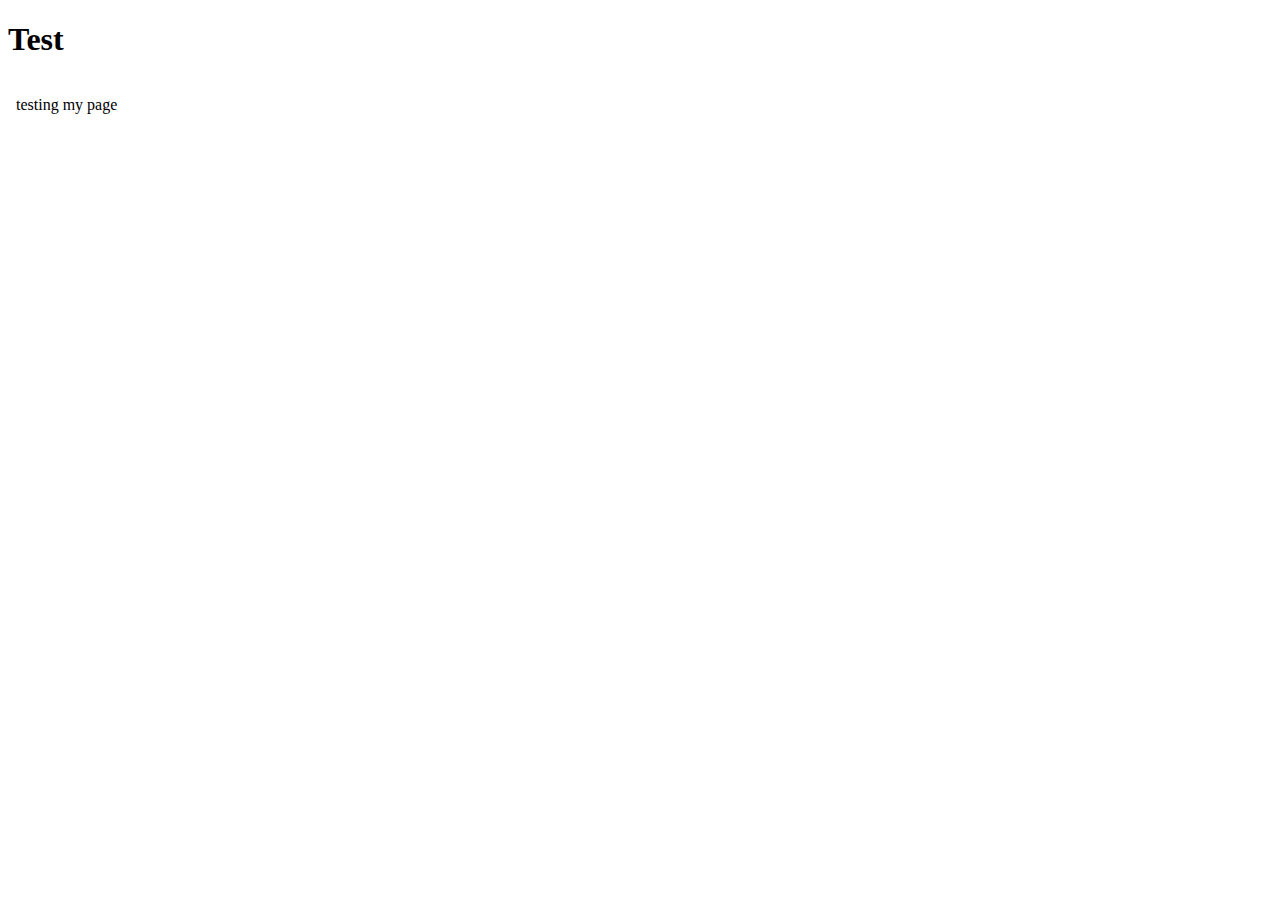
==== index.html @ cadd4c86 "Dynamic content - loading" ====
<!DOCTYPE html>
<html>
    <head>
        <meta charset="utf-8" />
        <title>DanFollesa</title>

        <script src="root/Scripts/loadContent.js"></script>
    </head>

    <body>
        <div  class = "button" id="galleryLink"><h1>Test</h1></div>
        <dev id="content">
            <object type="text/html" data="root/Public/Content/home.html"></object>
        </dev>
    </body>
</html>
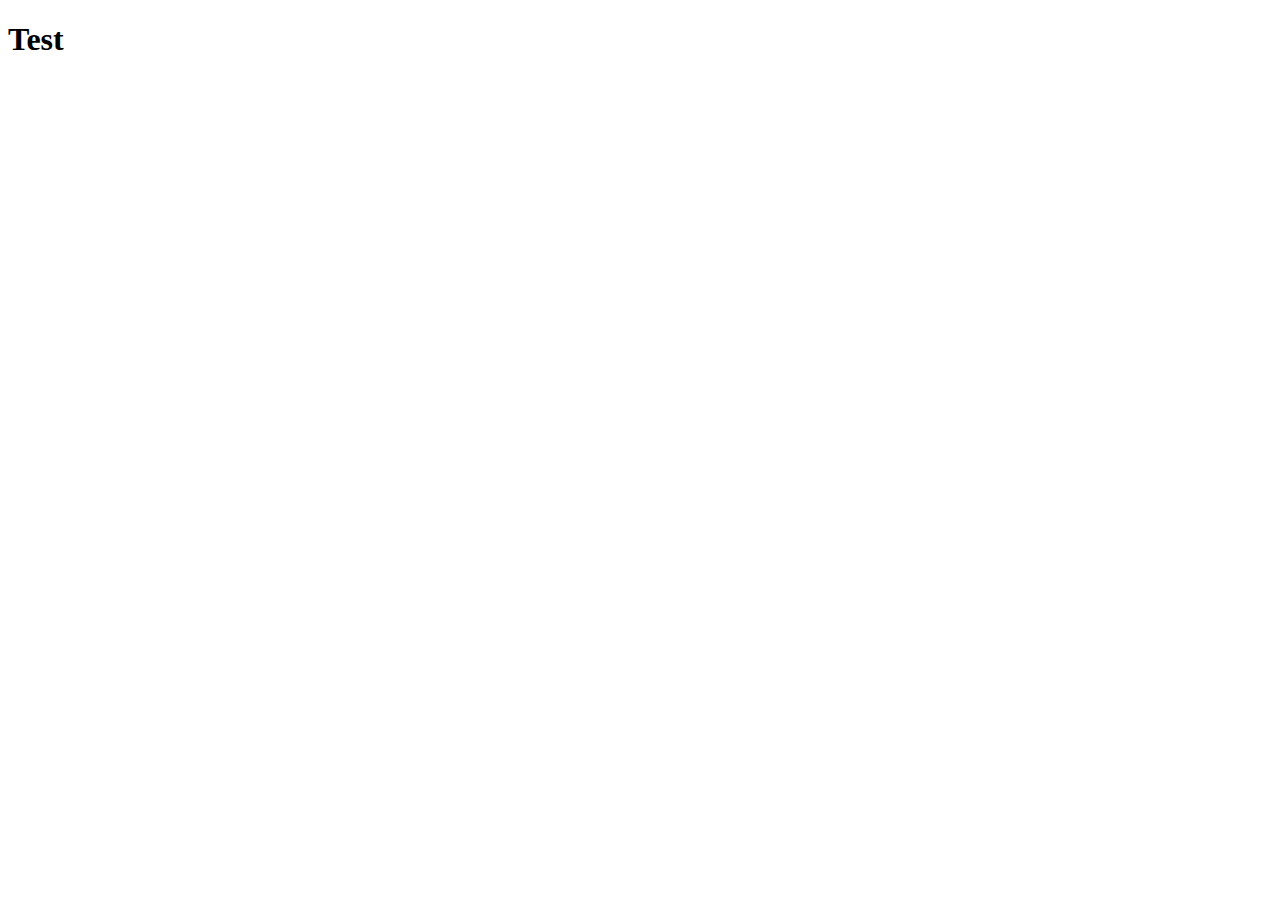
==== commit 71860622: "Testing XMLHttpRequest" ====
--- a/index.html
+++ b/index.html
@@ -8,9 +8,12 @@
     </head>
 
     <body>
-        <div  class = "button" id="galleryLink"><h1>Test</h1></div>
+        <div  class = "button" id="galleryLink">
+            <h1>Test</h1>
+        </div>
+        
         <dev id="content">
-            <object type="text/html" data="root/Public/Content/home.html"></object>
+            
         </dev>
     </body>
-</html>+</html>
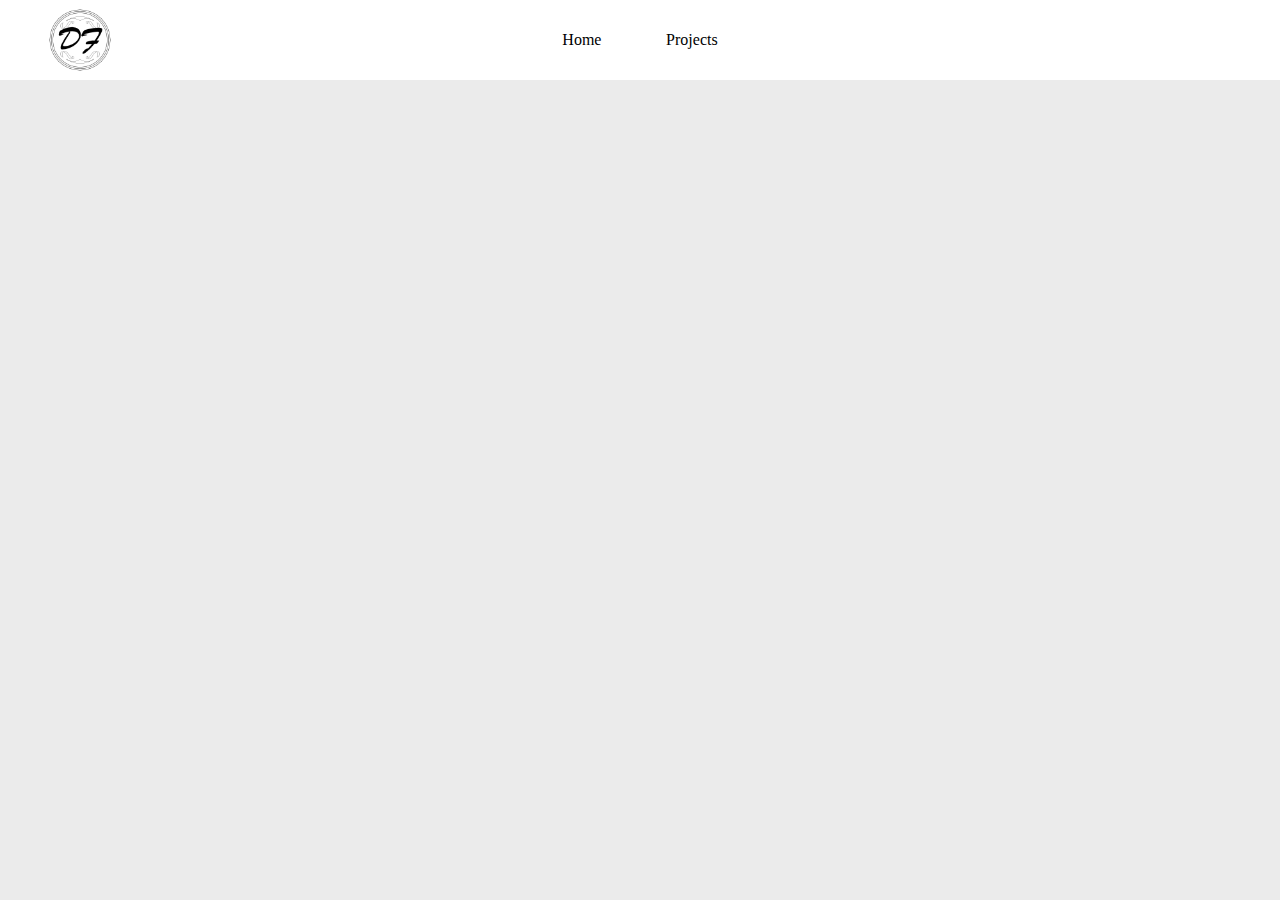
==== commit e6c5bdc1: "Header layout" ====
--- a/index.html
+++ b/index.html
@@ -1,19 +1,32 @@
-<!DOCTYPE html>
-<html>
-    <head>
-        <meta charset="utf-8" />
-        <title>DanFollesa</title>
-
-        <script src="root/Scripts/loadContent.js"></script>
-    </head>
-
-    <body>
-        <div  class = "button" id="galleryLink">
-            <h1>Test</h1>
-        </div>
-        
-        <dev id="content">
-            
-        </dev>
-    </body>
-</html>
+<!DOCTYPE html>
+<html>
+    <head>
+        <meta charset="utf-8" />
+        <title>DanFollesa</title>
+
+        <meta name="viewport" content="width=device-width,initial-scale=1" />
+        <link rel="stylesheet" href="root/css/style.css" />
+        <script defer src="root/Scripts/loadContent.js"></script>
+    </head>
+
+    <body>        
+        <header>
+            <div class="header__logo">
+                <img class="logo__img" src="root/Public/Assets/logo_small.png" alt=""></img>
+            </div>
+
+            <div class="header__container">
+                
+
+                <div class="navigation">
+                    <a class="buttonNavbar">Home</a>
+                    <a class="buttonNavbar" id="buttonGallery">Projects</a>
+                </div>
+            </div>
+        </header>
+
+        <main>
+            
+        </main>
+    </body>
+</html>
--- a/root/css/style.css
+++ b/root/css/style.css
@@ -0,0 +1,71 @@
+/*----------Variables----------*/
+
+:root {
+    --color-primary: #EBEBEB;
+    --color-secondary: #ffffff;
+    --color-accents: #00AADA;
+}
+
+/*----------Header----------*/
+
+* {
+    margin: 0;
+    padding: 0;
+    border: 0;
+    /*vertical-align: baseline;
+    overflow: visible;*/
+}
+
+body {
+    background-color: var(--color-primary);
+}
+
+header {
+    width: 100%;
+    height: 5em;
+}
+
+.header__container {
+    width: 100%;
+    height: 100%;
+
+    background-color: var(--color-secondary);
+
+    display: grid;
+
+    grid-template-columns: auto 200px auto;
+
+    gap: 5px;
+}
+
+.navigation {
+    grid-column: 2;
+
+    height: 100%;
+    align-items: center;
+
+    display: flex;
+
+    justify-content: space-around;
+
+    flex-direction: row;
+    gap: 20px;   
+}
+
+.header__logo {
+    position: absolute;
+    left: 3em;
+
+
+    height: 5em;
+    width: 200px;
+}
+
+.logo__img {
+    height: 4em;
+    width: 4em;
+
+    margin-top: 0.5em;
+
+    object-fit: scale-down;
+}
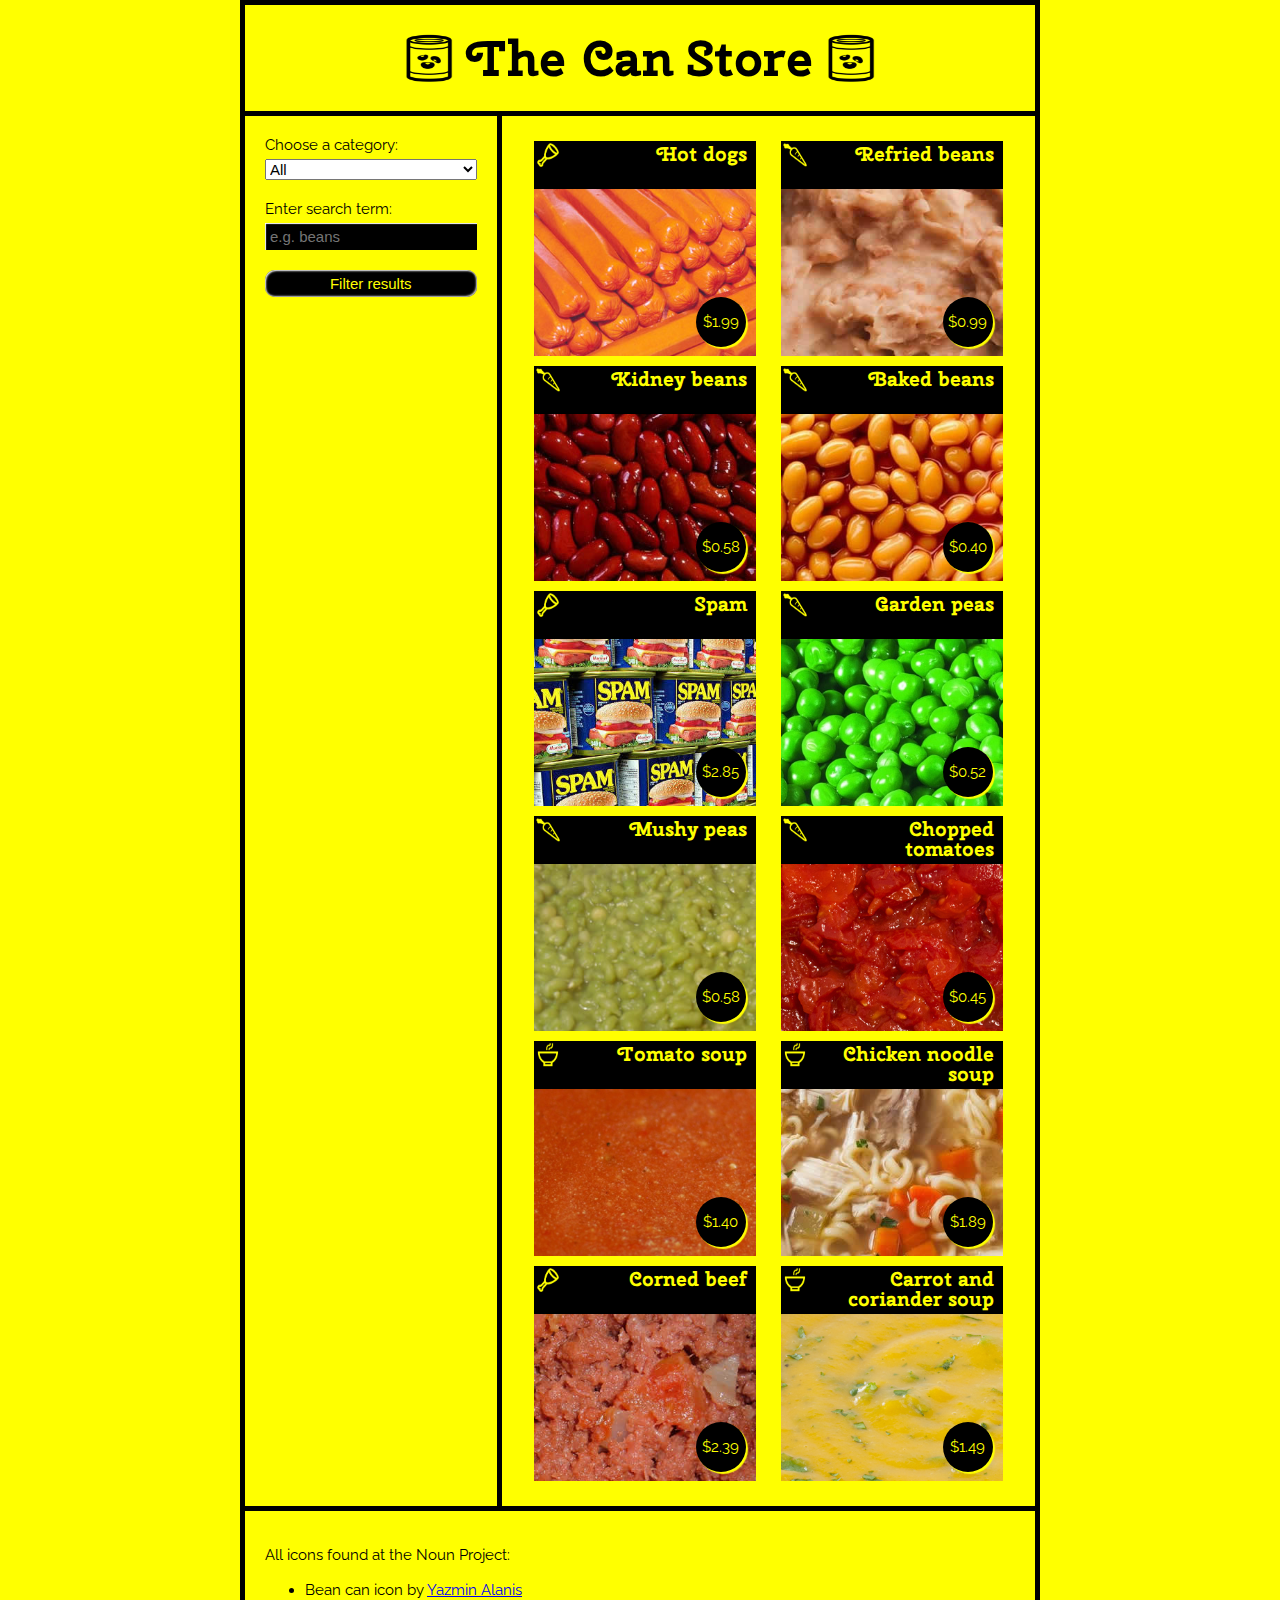
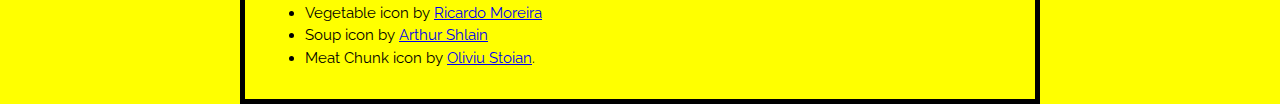
==== commit de106cbd: "Testing ajax from MDN's canstore" ====
--- a/index.html
+++ b/index.html
@@ -1,32 +1,53 @@
-<!DOCTYPE html>
-<html>
-    <head>
-        <meta charset="utf-8" />
-        <title>DanFollesa</title>
-
-        <meta name="viewport" content="width=device-width,initial-scale=1" />
-        <link rel="stylesheet" href="root/css/style.css" />
-        <script defer src="root/Scripts/loadContent.js"></script>
-    </head>
-
-    <body>        
-        <header>
-            <div class="header__logo">
-                <img class="logo__img" src="root/Public/Assets/logo_small.png" alt=""></img>
-            </div>
-
-            <div class="header__container">
-                
-
-                <div class="navigation">
-                    <a class="buttonNavbar">Home</a>
-                    <a class="buttonNavbar" id="buttonGallery">Projects</a>
-                </div>
-            </div>
-        </header>
-
-        <main>
-            
-        </main>
-    </body>
-</html>
+<!DOCTYPE html>
+<html lang="en-us">
+  <head>
+    <meta charset="utf-8">
+    <meta name="viewport" content="width=device-width, initial-scale=1.0">
+    <title>The Can Store</title>
+    <link href="https://fonts.googleapis.com/css?family=Cherry+Swash|Raleway" rel="stylesheet">
+    <link href="can-style.css" rel="stylesheet">
+
+  </head>
+
+  <body>
+    <header>
+      <h1>The Can Store</h1>
+    </header>
+    <div>
+      <aside>
+        <form>
+          <div>
+            <label for="category">Choose a category:</label>
+            <select id="category">
+              <option selected>All</option>
+              <option>Vegetables</option>
+              <option>Meat</option>
+              <option>Soup</option>
+            </select>
+          </div>
+          <div>
+            <label for="searchTerm">Enter search term:</label>
+            <input type="text" id="searchTerm" placeholder="e.g. beans">
+          </div>
+          <div>
+            <button>Filter results</button>
+          </div>
+        </form>
+      </aside>
+      <main>
+
+      </main>
+    </div>
+    <footer>
+      <p>All icons found at the Noun Project:</p>
+
+      <ul>
+        <li>Bean can icon by <a href="https://thenounproject.com/yalanis/">Yazmin Alanis</a></li>
+        <li>Vegetable icon by <a href="https://thenounproject.com/skatakila/">Ricardo Moreira</a></li>
+        <li>Soup icon by <a href="https://thenounproject.com/ArtZ91/">Arthur Shlain</a></li>
+        <li>Meat Chunk icon by <a href="https://thenounproject.com/smashicons/">Oliviu Stoian</a>.</li>
+      </ul>
+    </footer>
+    <script src="can-script.js"></script>
+  </body>
+</html>
--- a/can-style.css
+++ b/can-style.css
@@ -0,0 +1,214 @@
+/* General */
+
+html {
+  font-family: 'Raleway', sans-serif;
+  background-color: yellow;
+  font-size: 10px;
+}
+
+body {
+  width: 800px;
+  margin: 0 auto;
+}
+
+/* Typography */
+
+h1, h2 {
+  font-family: 'Cherry Swash', cursive;
+  margin: 0;
+  text-align: center;
+}
+
+h1 {
+  font-size: 5rem;
+  background: url(icons/bean_can.png) no-repeat 20% center, url(icons/bean_can.png) no-repeat 80% center;
+  background-size: 48px 48px;
+}
+
+h2 {
+  font-size: 2rem;
+  color: yellow;
+  text-align: right;
+  width: 160px;
+  position: absolute;
+  right: 4%;
+  z-index: 3000;
+  text-shadow: 2px 2px 1px black;
+  line-height: 2rem;
+  padding-top: 0.3rem;
+}
+
+
+
+p, label, input, select, button, li {
+  font-size: 1.5rem;
+}
+
+li {
+  line-height: 1.5;
+}
+
+/* block styling */
+
+header, aside, main, footer {
+  padding: 20px;
+}
+
+header {
+  border: 5px solid black;
+  border-bottom: 0;
+}
+
+aside {
+  border-right: 5px solid black;
+}
+
+body > div {
+  border: 5px solid black;
+  display: flex;
+}
+
+footer {
+  border: 5px solid black;
+  border-top: 0;
+}
+
+aside {
+  flex: 3;
+}
+
+main {
+  flex: 7;
+}
+
+/* Form styling */
+
+aside {
+  display: flex;
+  flex-flow: column;
+  align-items: stretch;
+}
+
+aside div {
+  margin-bottom: 20px;
+}
+
+label, select, input {
+  display: block;
+}
+
+label {
+  margin-bottom: 5px;
+}
+
+select, input, button {
+  width: 100%;
+}
+
+input {
+  background: black;
+  box-shadow: inset 1px 1px 1px white;
+  color: yellow;
+  border: none;
+  padding: 5px;
+  width: 201.5px;
+}
+
+button {
+  background: black;
+  color: yellow;
+  padding: 5px 0;
+  border: none;
+  border-radius: 10px;
+  box-shadow: inset 1px 1px 2px white, inset -1px -1px 2px #ccc;
+}
+
+/* Styling the products */
+
+main {
+  display: flex;
+  flex-flow: row wrap;
+  justify-content: space-around;
+}
+
+section {
+  width: 45%;
+  margin: 5px;
+  background-color: black;
+  position: relative;
+  height: 215px;
+}
+
+section img {
+  width: 100%;
+  display: block;
+  position: absolute;
+  bottom: 0px;
+}
+
+section p {
+  color: yellow;
+  background: black;
+  width: 50px;
+  height: 50px;
+  line-height: 50px;
+  text-align: center;
+  border-radius: 50%;
+  box-shadow: 2px 2px 1px yellow;
+  position: absolute;
+  right: 10px;
+  bottom: -6px;
+  z-index: 2000;
+}
+
+.vegetables {
+  background: black url(icons/vegetable.png) no-repeat 2px 2px;
+  background-size: 24px 24px;
+}
+
+.meat {
+  background: black url(icons/meat.png) no-repeat 2px 2px;
+  background-size: 24px 24px;
+}
+
+.soup {
+  background: black url(icons/soup.png) no-repeat 2px 2px;
+  background-size: 24px 24px;
+}
+
+/* mobile responsive styles*/
+@media screen and (max-width: 800px){
+  body, body div {
+    display: grid;
+    max-width: 480px;
+  }
+  header {
+    grid-row: 1;
+    margin-top: 10px;
+  }  
+  header h1 {
+    font-size: 3.5rem;
+    font-weight: bold;
+    background: url(icons/bean_can.png) no-repeat 0% center, url(icons/bean_can.png) no-repeat 100% center;
+    background-size: 48px 48px;
+  }
+  aside {
+    grid-row: 1;
+    border-right: none;    
+    border-bottom: 5px solid black;    
+  }
+  input{
+    width: calc(100% - 5px);
+    padding: 5px 0 5px 5px;
+  }
+  main {
+    grid-row: 2;
+  }
+  footer {
+    grid-row: 3;
+    margin-bottom: 10px;
+  }
+  .vegetables, .meat, .soup {
+    background: black;
+  }
+}
